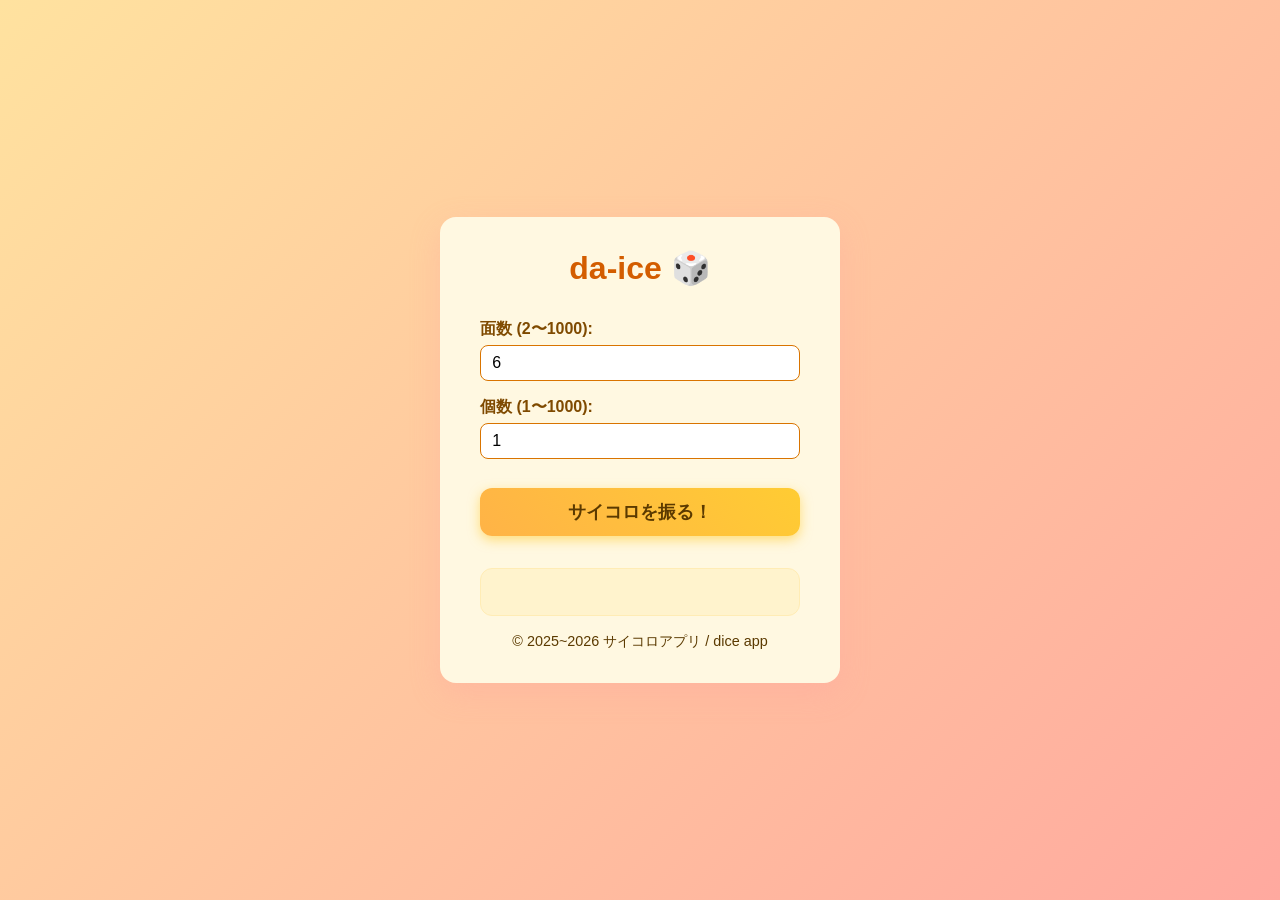
==== index.html @ 03a60294 "index.html Updates" ====
<head>
<meta charset="UTF-8" />
<meta name="viewport" content="width=device-width, initial-scale=1" />

<title>dice | サイコロ（ダイス）ツール</title>

<meta name="description" content="ブラウザ上で手軽に振ることができるサイコロ（ダイス）ツールです。確率のシミュレーションやゲームの補助ツールとして利用できると思います。">
<meta name="keywords" content="サイコロ,ダイス,dice,乱数,ランダム,ゲーム,確率">
<meta name="author" content="hamusata">
<meta name="robots" content="index,follow">

<meta property="og:type" content="website">
<meta property="og:site_name" content="dice">
<meta property="og:title" content="dice | サイコロ（ダイス）ツール">
<meta property="og:description" content="ブラウザ上で手軽に振ることができるサイコロ（ダイス）ツールです。確率のシミュレーションやゲームの補助ツールとして利用できます。">
<meta property="og:locale" content="ja_JP">

<meta name="twitter:card" content="summary">
<meta name="twitter:title" content="dice | サイコロ（ダイス）ツール">
<meta name="twitter:description" content="ブラウザ上で手軽に振ることができるサイコロ（ダイス）ツールです。確率のシミュレーションやゲームの補助ツールとして利用できます。">

<meta name="theme-color" content="#FFA94D">

<link rel="icon" href="favicon.ico" type="image/x-icon" />

<style>
*, *::before, *::after {
    box-sizing: border-box;
}

body {
    font-family: 'Segoe UI', Tahoma, Geneva, Verdana, sans-serif;
    background: linear-gradient(135deg, #FFE29F 0%, #FFA99F 100%);
    color: #5B3A00;
    margin: 0;
    min-height: 100vh;
    display: flex;
    justify-content: center;
    align-items: center;
    padding: 1rem;
}

/* カード */
main {
    background: #fff8e1;
    padding: 2rem 2.5rem;
    border-radius: 16px;
    box-shadow: 0 10px 30px rgba(255, 160, 160, 0.3);
    max-width: 400px;
    width: 100%;
    display: flex;
    flex-direction: column;
    align-items: center;
}

/* タイトル */
h1 {
    text-align: center;
    margin: 0 0 1rem 0;
    font-weight: 700;
    color: #d35d00;
}

/* 入力 */
label {
    display: block;
    margin-top: 1rem;
    font-weight: 600;
    color: #7f4a00;
    width: 100%;
}

input[type=number] {
    width: 100%;
    padding: 0.5rem 0.7rem;
    font-size: 1rem;
    border-radius: 8px;
    border: 1.5px solid #d97400;
    margin-top: 0.3rem;
    transition: border-color 0.3s ease;
}

input[type=number]:focus {
    outline: none;
    border-color: #ffa94d;
    box-shadow: 0 0 5px #ffa94d;
}

/* ボタン */
button {
    margin-top: 1.8rem;
    width: 100%;
    padding: 0.75rem;
    font-size: 1.1rem;
    font-weight: 700;
    border: none;
    border-radius: 12px;
    background: linear-gradient(45deg, #ffb347, #ffcc33);
    color: #5b3a00;
    cursor: pointer;
    box-shadow: 0 4px 12px rgba(255, 204, 51, 0.6);
    transition: background 0.3s ease, transform 0.1s ease;
}

button:hover:not(:disabled) {
    background: linear-gradient(45deg, #ffcc33, #ffb347);
}

button:active:not(:disabled) {
    transform: scale(0.98);
}

button:disabled {
    background: #ddd;
    color: #999;
    cursor: not-allowed;
    box-shadow: none;
}

/* 結果エリア */
#result {
    margin-top: 2rem;
    padding: 1rem;
    background: #fff3cd;
    border: 1px solid #ffecb5;
    border-radius: 12px;
    font-size: 1.1rem;
    color: #5b3a00;
    min-height: 3rem;
    white-space: pre-wrap;
    width: 100%;
    text-align: center;
    display: flex;
    flex-direction: column;
    gap: 0.5rem;
    justify-content: center;
    overflow-wrap: anywhere;
    word-break: break-word;
}

/* emoji修正 */
.emoji {
    font-size: 2.2rem;
    line-height: 1;
    display: block;
    max-width: 100%;
    text-align: center;

    /* はみ出し防止 */
    overflow: hidden;
}

/* 詳細 */
.details {
    font-size: 0.9rem;
    color: #7f4a00;
}

.timestamp {
    font-size: 0.8rem;
    color: #a18a68;
    margin-top: 0.3rem;
}

#footer-copy {
    margin-top: 1rem;
    color: #5b3a00;
    font-size: 0.9rem;
    text-align: center;
    -webkit-user-select: none;
    user-select: none;
    width: 100%;
}

a {
    color: #7f4a00;
    text-decoration: none;
    font-weight: 600;
    transition: color 0.3s ease;
}

a:hover {
    color: #d35d00;
    text-decoration: underline;
}

@media (max-width: 480px) {
    main {
        padding: 1.5rem 1.8rem;
        max-width: 320px;
    }
    button {
        font-size: 1rem;
        padding: 0.6rem;
    }

    .emoji {
        font-size: 2rem;
    }
}

/* 横画面 */
@media (max-height: 500px) {
    body {
        align-items: flex-start;
    }
}
</style>
</head>

<body>
<main>
<h1>da-ice 🎲</h1>

<label for="sides">面数 (2〜1000):</label>
<input type="number" id="sides" value="6" min="2" max="1000" title="サイコロの面の数">

<label for="count">個数 (1〜1000):</label>
<input type="number" id="count" value="1" min="1" max="1000" title="サイコロを振る個数">

<button id="rollBtn">サイコロを振る！</button>

<div id="result" role="region" aria-live="polite"></div>

<div id="footer-copy">&copy; 2025 サイコロアプリ / dice app</div>
</main>

<script>
const apiCandidates = [
    "https://api.hamusata.f5.si/api/dice",
    "https://dice-api.hamusata.f5.si/api/dice"
];

const rollBtn = document.getElementById("rollBtn");
const resultDiv = document.getElementById("result");
let canRoll = true;

const params = new URLSearchParams(location.search);
const showStats = params.get("mode") === "stats";

function clampAndSet(id, value, min, max) {
    const clamped = Math.min(Math.max(value, min), max);
    const input = document.getElementById(id);
    if (input.value != clamped) input.value = clamped;
    return clamped;
}

async function fetchFromApis(urls) {
    for (const url of urls) {
        try {
            const res = await fetch(url);
            if (!res.ok) throw new Error();
            return await res.json();
        } catch (error) {
            continue;
        }
    }
    throw new Error("すべてのAPIが応答しませんでした。");
}

rollBtn.addEventListener('click', async () => {
    if (!canRoll) return;
    canRoll = false;
    rollBtn.disabled = true;
    resultDiv.textContent = '処理中です。しばらくお待ちください。';

    const sides = clampAndSet('sides', Number(document.getElementById('sides').value), 2, 1000);
    const count = clampAndSet('count', Number(document.getElementById('count').value), 1, 1000);

    const query = `?sides=${sides}&count=${count}`;
    const urlsWithParams = apiCandidates.map(base => base + query);

    try {
        const data = await fetchFromApis(urlsWithParams);

        let html = "";

        if (data.emoji) {
            html += `<div class="emoji">${data.emoji}</div>`;
        }

        if (data.message) {
            html += `<div>${data.message}</div>`;
        }

        if (data.rolls && data.rolls.length > 1) {
            html += `<div class="details">出目: ${data.rolls.join(", ")}</div>`;
        }

        if (showStats && data.stats) {
            html += `
                <div class="details">
                    平均: ${data.stats.average}<br>
                    最小: ${data.stats.min}<br>
                    最大: ${data.stats.max}
                </div>
            `;

            const counts = Object.entries(data.stats.counts)
                .map(([k, v]) => `${k}:${v}`)
                .join(" ");

            html += `<div class="details">${counts}</div>`;
        }

        if (data.timestamp_jst) {
            html += `<div class="timestamp">${data.timestamp_jst}</div>`;
        }

        resultDiv.innerHTML = html || "結果が空でした";

    } catch (e) {
        resultDiv.textContent = 'エラーが発生しました。' + e.message;
    } finally {
        setTimeout(() => {
            canRoll = true;
            rollBtn.disabled = false;
        }, 1500);
    }
});

// フッター初期化
(function() {
    const baseYear = 2025;
    const currentYear = new Date().getFullYear();
    const hostname = location.hostname;
    const footer = document.getElementById("footer-copy");

    let copyrightYear = baseYear + (currentYear > baseYear ? "~" + currentYear : "");
    let footerHTML = `&copy; ${copyrightYear} `;

    if (hostname.includes("hamuzon-jp.f5.si")) {
        footerHTML += `<a href="https://hamuzon-jp.f5.si" target="_blank">@hamuzon</a>`;
    } else if (hostname.includes("hamuzon.web.fc2.com")) {
        footerHTML += `<a href="https://hamuzon.web.fc2.com" target="_blank">@hamuzon</a>`;
    } else if (hostname.includes("hamuzon.github.io")) {
        footerHTML += `<a href="https://hamuzon.github.io" target="_blank">@hamuzon</a>`;
    } else if (hostname.includes("hamusata.f5.si")) {
        footerHTML += `<a href="https://hamusata.f5.si" target="_blank">@hamusata</a>`;
    } else {
        footerHTML += `サイコロアプリ / dice app`;
    }
    if (footer) footer.innerHTML = footerHTML;
})();
</script>
</body>
</html>
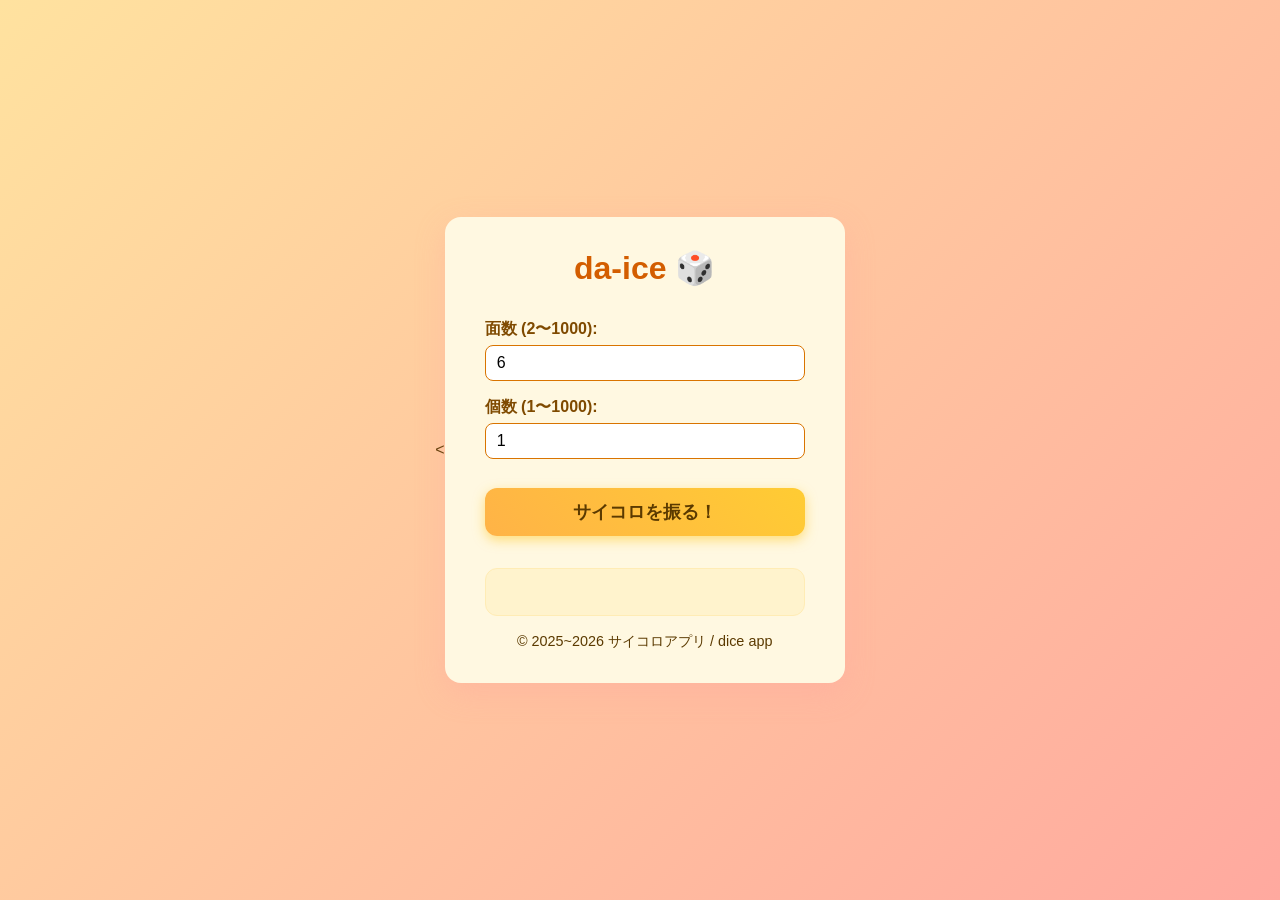
==== commit d9666bc3: "index.html Updates" ====
--- a/index.html
+++ b/index.html
@@ -1,10 +1,14 @@
+<<!DOCTYPE html>
+<html lang="ja">
+
 <head>
-<meta charset="UTF-8" />
-<meta name="viewport" content="width=device-width, initial-scale=1" />
+<meta charset="UTF-8">
+<meta name="viewport" content="width=device-width, initial-scale=1">
 
 <title>dice | サイコロ（ダイス）ツール</title>
 
 <meta name="description" content="ブラウザ上で手軽に振ることができるサイコロ（ダイス）ツールです。確率のシミュレーションやゲームの補助ツールとして利用できると思います。">
+
 <meta name="keywords" content="サイコロ,ダイス,dice,乱数,ランダム,ゲーム,確率">
 <meta name="author" content="hamusata">
 <meta name="robots" content="index,follow">
@@ -12,16 +16,17 @@
 <meta property="og:type" content="website">
 <meta property="og:site_name" content="dice">
 <meta property="og:title" content="dice | サイコロ（ダイス）ツール">
-<meta property="og:description" content="ブラウザ上で手軽に振ることができるサイコロ（ダイス）ツールです。確率のシミュレーションやゲームの補助ツールとして利用できます。">
+<meta property="og:description" content="ブラウザ上で手軽に振ることができるサイコロ（ダイス）ツールです。確率のシミュレーションやゲームの補助ツールとして利用できると思います。">
 <meta property="og:locale" content="ja_JP">
 
 <meta name="twitter:card" content="summary">
 <meta name="twitter:title" content="dice | サイコロ（ダイス）ツール">
-<meta name="twitter:description" content="ブラウザ上で手軽に振ることができるサイコロ（ダイス）ツールです。確率のシミュレーションやゲームの補助ツールとして利用できます。">
+<meta name="twitter:description" content="ブラウザ上で手軽に振ることができるサイコロ（ダイス）ツールです。確率のシミュレーションやゲームの補助ツールとして利用できると思います。">
 
 <meta name="theme-color" content="#FFA94D">
 
-<link rel="icon" href="favicon.ico" type="image/x-icon" />
+<link rel="icon" href="favicon.ico" type="image/x-icon">
+
 
 <style>
 *, *::before, *::after {
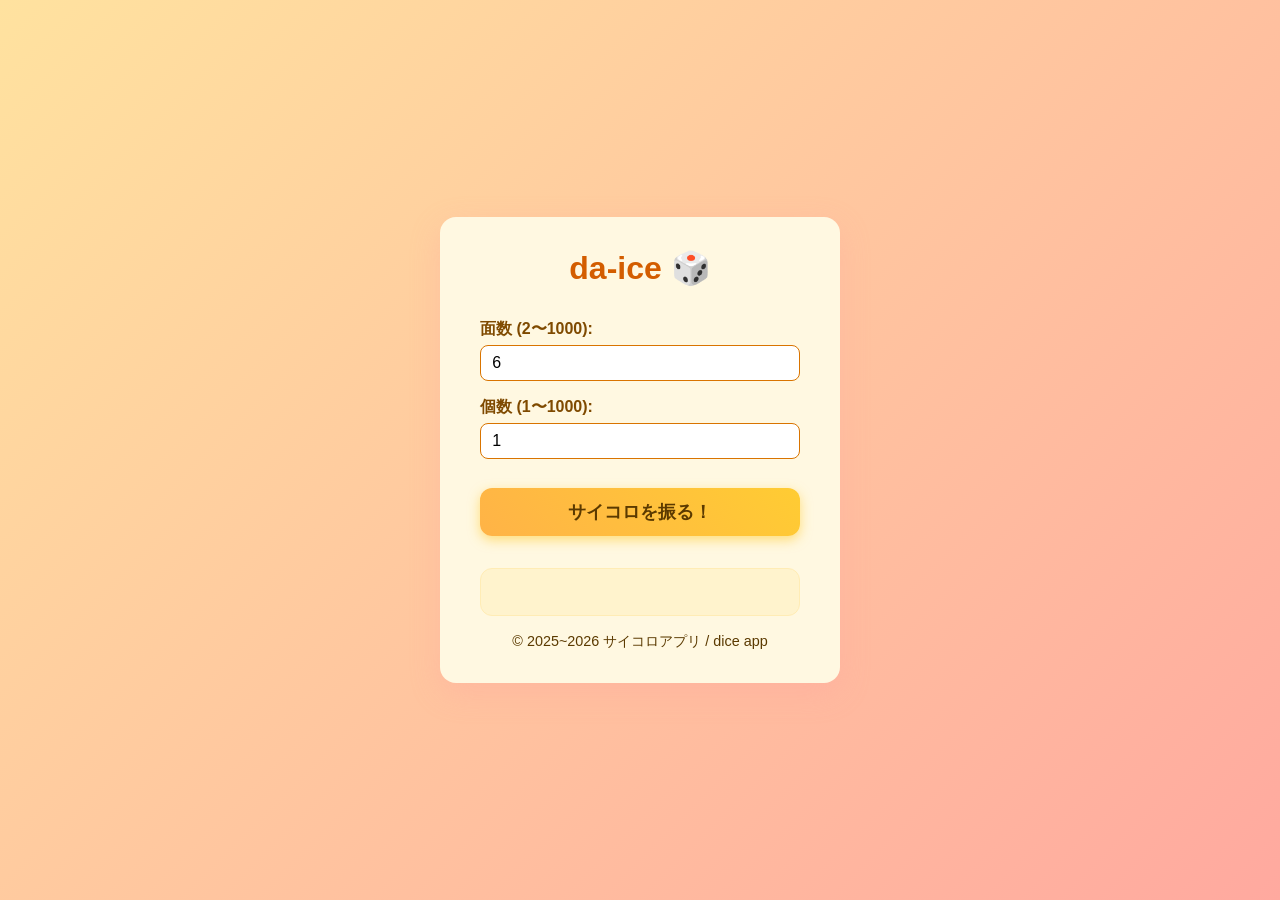
==== commit fedbca37: "Update index.html" ====
--- a/index.html
+++ b/index.html
@@ -1,4 +1,4 @@
-<<!DOCTYPE html>
+<!DOCTYPE html>
 <html lang="ja">
 
 <head>
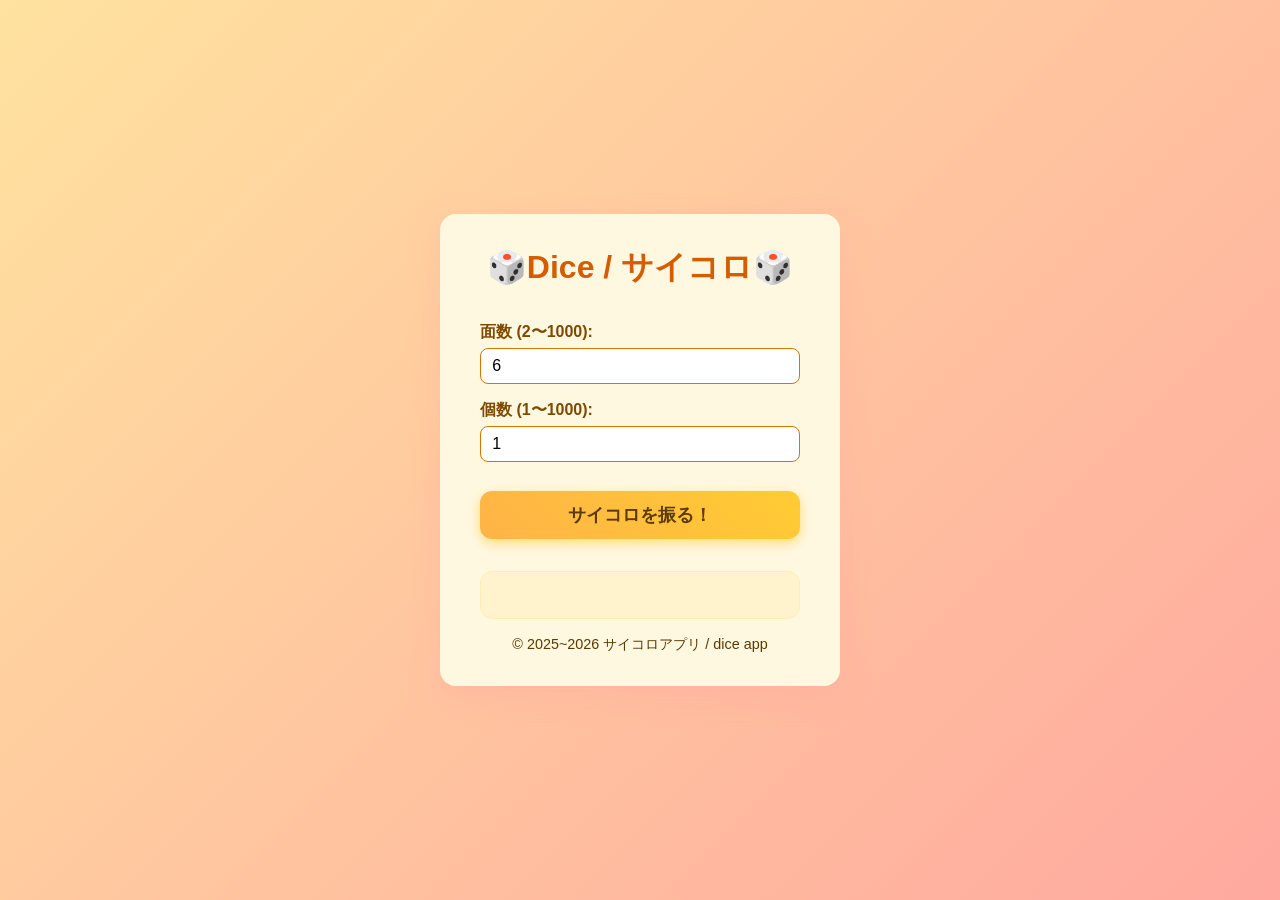
==== commit 5b25ad8b: "index.html Update H1 Title Update" ====
--- a/index.html
+++ b/index.html
@@ -2,351 +2,66 @@
 <html lang="ja">
 
 <head>
-<meta charset="UTF-8">
-<meta name="viewport" content="width=device-width, initial-scale=1">
+    <meta charset="UTF-8">
+    <meta name="viewport" content="width=device-width, initial-scale=1">
 
-<title>dice | サイコロ（ダイス）ツール</title>
+    <title>dice | サイコロ（ダイス）ツール</title>
 
-<meta name="description" content="ブラウザ上で手軽に振ることができるサイコロ（ダイス）ツールです。確率のシミュレーションやゲームの補助ツールとして利用できると思います。">
+    <meta name="description" content="ブラウザ上で手軽に振ることができるサイコロ（ダイス）ツールです。確率のシミュレーションやゲームの補助ツールとして利用できると思います。">
+    <meta name="keywords" content="サイコロ,ダイス,dice,乱数,ランダム,ゲーム,確率">
+    <meta name="author" content="hamusata">
+    <meta name="robots" content="index,follow">
 
-<meta name="keywords" content="サイコロ,ダイス,dice,乱数,ランダム,ゲーム,確率">
-<meta name="author" content="hamusata">
-<meta name="robots" content="index,follow">
+    <link rel="canonical" href="https://hamuzon-jp.f5.si/dice/">
 
-<meta property="og:type" content="website">
-<meta property="og:site_name" content="dice">
-<meta property="og:title" content="dice | サイコロ（ダイス）ツール">
-<meta property="og:description" content="ブラウザ上で手軽に振ることができるサイコロ（ダイス）ツールです。確率のシミュレーションやゲームの補助ツールとして利用できると思います。">
-<meta property="og:locale" content="ja_JP">
+    <meta property="og:type" content="website">
+    <meta property="og:site_name" content="dice">
+    <meta property="og:title" content="dice | サイコロ（ダイス）ツール">
+    <meta property="og:description" content="ブラウザ上で手軽に振ることができるサイコロ（ダイス）ツールです。確率のシミュレーションやゲームの補助ツールとして利用できると思います。">
+    <meta property="og:locale" content="ja_JP">
 
-<meta name="twitter:card" content="summary">
-<meta name="twitter:title" content="dice | サイコロ（ダイス）ツール">
-<meta name="twitter:description" content="ブラウザ上で手軽に振ることができるサイコロ（ダイス）ツールです。確率のシミュレーションやゲームの補助ツールとして利用できると思います。">
+    <meta name="twitter:card" content="summary">
+    <meta name="twitter:title" content="dice | サイコロ（ダイス）ツール">
+    <meta name="twitter:description" content="ブラウザ上で手軽に振ることができるサイコロ（ダイス）ツールです。確率のシミュレーションやゲームの補助ツールとして利用できると思います。">
 
-<meta name="theme-color" content="#FFA94D">
-
-<link rel="icon" href="favicon.ico" type="image/x-icon">
-
-
-<style>
-*, *::before, *::after {
-    box-sizing: border-box;
-}
-
-body {
-    font-family: 'Segoe UI', Tahoma, Geneva, Verdana, sans-serif;
-    background: linear-gradient(135deg, #FFE29F 0%, #FFA99F 100%);
-    color: #5B3A00;
-    margin: 0;
-    min-height: 100vh;
-    display: flex;
-    justify-content: center;
-    align-items: center;
-    padding: 1rem;
-}
-
-/* カード */
-main {
-    background: #fff8e1;
-    padding: 2rem 2.5rem;
-    border-radius: 16px;
-    box-shadow: 0 10px 30px rgba(255, 160, 160, 0.3);
-    max-width: 400px;
-    width: 100%;
-    display: flex;
-    flex-direction: column;
-    align-items: center;
-}
-
-/* タイトル */
-h1 {
-    text-align: center;
-    margin: 0 0 1rem 0;
-    font-weight: 700;
-    color: #d35d00;
-}
-
-/* 入力 */
-label {
-    display: block;
-    margin-top: 1rem;
-    font-weight: 600;
-    color: #7f4a00;
-    width: 100%;
-}
-
-input[type=number] {
-    width: 100%;
-    padding: 0.5rem 0.7rem;
-    font-size: 1rem;
-    border-radius: 8px;
-    border: 1.5px solid #d97400;
-    margin-top: 0.3rem;
-    transition: border-color 0.3s ease;
-}
-
-input[type=number]:focus {
-    outline: none;
-    border-color: #ffa94d;
-    box-shadow: 0 0 5px #ffa94d;
-}
-
-/* ボタン */
-button {
-    margin-top: 1.8rem;
-    width: 100%;
-    padding: 0.75rem;
-    font-size: 1.1rem;
-    font-weight: 700;
-    border: none;
-    border-radius: 12px;
-    background: linear-gradient(45deg, #ffb347, #ffcc33);
-    color: #5b3a00;
-    cursor: pointer;
-    box-shadow: 0 4px 12px rgba(255, 204, 51, 0.6);
-    transition: background 0.3s ease, transform 0.1s ease;
-}
-
-button:hover:not(:disabled) {
-    background: linear-gradient(45deg, #ffcc33, #ffb347);
-}
-
-button:active:not(:disabled) {
-    transform: scale(0.98);
-}
-
-button:disabled {
-    background: #ddd;
-    color: #999;
-    cursor: not-allowed;
-    box-shadow: none;
-}
-
-/* 結果エリア */
-#result {
-    margin-top: 2rem;
-    padding: 1rem;
-    background: #fff3cd;
-    border: 1px solid #ffecb5;
-    border-radius: 12px;
-    font-size: 1.1rem;
-    color: #5b3a00;
-    min-height: 3rem;
-    white-space: pre-wrap;
-    width: 100%;
-    text-align: center;
-    display: flex;
-    flex-direction: column;
-    gap: 0.5rem;
-    justify-content: center;
-    overflow-wrap: anywhere;
-    word-break: break-word;
-}
-
-/* emoji修正 */
-.emoji {
-    font-size: 2.2rem;
-    line-height: 1;
-    display: block;
-    max-width: 100%;
-    text-align: center;
-
-    /* はみ出し防止 */
-    overflow: hidden;
-}
-
-/* 詳細 */
-.details {
-    font-size: 0.9rem;
-    color: #7f4a00;
-}
-
-.timestamp {
-    font-size: 0.8rem;
-    color: #a18a68;
-    margin-top: 0.3rem;
-}
-
-#footer-copy {
-    margin-top: 1rem;
-    color: #5b3a00;
-    font-size: 0.9rem;
-    text-align: center;
-    -webkit-user-select: none;
-    user-select: none;
-    width: 100%;
-}
-
-a {
-    color: #7f4a00;
-    text-decoration: none;
-    font-weight: 600;
-    transition: color 0.3s ease;
-}
-
-a:hover {
-    color: #d35d00;
-    text-decoration: underline;
-}
-
-@media (max-width: 480px) {
-    main {
-        padding: 1.5rem 1.8rem;
-        max-width: 320px;
-    }
-    button {
-        font-size: 1rem;
-        padding: 0.6rem;
-    }
-
-    .emoji {
-        font-size: 2rem;
-    }
-}
-
-/* 横画面 */
-@media (max-height: 500px) {
-    body {
-        align-items: flex-start;
-    }
-}
-</style>
+    <link rel="icon" href="favicon.ico" type="image/x-icon">
+    <link rel="stylesheet" href="style.css">
 </head>
 
 <body>
-<main>
-<h1>da-ice 🎲</h1>
+    <main>
+        <h1>🎲Dice / サイコロ🎲</h1>
 
-<label for="sides">面数 (2〜1000):</label>
-<input type="number" id="sides" value="6" min="2" max="1000" title="サイコロの面の数">
+        <label for="sides">面数 (2〜1000):</label>
+        <input
+            type="number"
+            id="sides"
+            value="6"
+            min="2"
+            max="1000"
+            title="サイコロの面の数"
+        >
 
-<label for="count">個数 (1〜1000):</label>
-<input type="number" id="count" value="1" min="1" max="1000" title="サイコロを振る個数">
+        <label for="count">個数 (1〜1000):</label>
+        <input
+            type="number"
+            id="count"
+            value="1"
+            min="1"
+            max="1000"
+            title="サイコロを振る個数"
+        >
 
-<button id="rollBtn">サイコロを振る！</button>
+        <button id="rollBtn">サイコロを振る！</button>
 
-<div id="result" role="region" aria-live="polite"></div>
+        <div id="result" role="region" aria-live="polite"></div>
 
-<div id="footer-copy">&copy; 2025 サイコロアプリ / dice app</div>
-</main>
+        <div id="footer-copy">
+            &copy; 2025 サイコロアプリ / dice app
+        </div>
+    </main>
 
-<script>
-const apiCandidates = [
-    "https://api.hamusata.f5.si/api/dice",
-    "https://dice-api.hamusata.f5.si/api/dice"
-];
+    <script src="script.js"></script>
+</body>
 
-const rollBtn = document.getElementById("rollBtn");
-const resultDiv = document.getElementById("result");
-let canRoll = true;
-
-const params = new URLSearchParams(location.search);
-const showStats = params.get("mode") === "stats";
-
-function clampAndSet(id, value, min, max) {
-    const clamped = Math.min(Math.max(value, min), max);
-    const input = document.getElementById(id);
-    if (input.value != clamped) input.value = clamped;
-    return clamped;
-}
-
-async function fetchFromApis(urls) {
-    for (const url of urls) {
-        try {
-            const res = await fetch(url);
-            if (!res.ok) throw new Error();
-            return await res.json();
-        } catch (error) {
-            continue;
-        }
-    }
-    throw new Error("すべてのAPIが応答しませんでした。");
-}
-
-rollBtn.addEventListener('click', async () => {
-    if (!canRoll) return;
-    canRoll = false;
-    rollBtn.disabled = true;
-    resultDiv.textContent = '処理中です。しばらくお待ちください。';
-
-    const sides = clampAndSet('sides', Number(document.getElementById('sides').value), 2, 1000);
-    const count = clampAndSet('count', Number(document.getElementById('count').value), 1, 1000);
-
-    const query = `?sides=${sides}&count=${count}`;
-    const urlsWithParams = apiCandidates.map(base => base + query);
-
-    try {
-        const data = await fetchFromApis(urlsWithParams);
-
-        let html = "";
-
-        if (data.emoji) {
-            html += `<div class="emoji">${data.emoji}</div>`;
-        }
-
-        if (data.message) {
-            html += `<div>${data.message}</div>`;
-        }
-
-        if (data.rolls && data.rolls.length > 1) {
-            html += `<div class="details">出目: ${data.rolls.join(", ")}</div>`;
-        }
-
-        if (showStats && data.stats) {
-            html += `
-                <div class="details">
-                    平均: ${data.stats.average}<br>
-                    最小: ${data.stats.min}<br>
-                    最大: ${data.stats.max}
-                </div>
-            `;
-
-            const counts = Object.entries(data.stats.counts)
-                .map(([k, v]) => `${k}:${v}`)
-                .join(" ");
-
-            html += `<div class="details">${counts}</div>`;
-        }
-
-        if (data.timestamp_jst) {
-            html += `<div class="timestamp">${data.timestamp_jst}</div>`;
-        }
-
-        resultDiv.innerHTML = html || "結果が空でした";
-
-    } catch (e) {
-        resultDiv.textContent = 'エラーが発生しました。' + e.message;
-    } finally {
-        setTimeout(() => {
-            canRoll = true;
-            rollBtn.disabled = false;
-        }, 1500);
-    }
-});
-
-// フッター初期化
-(function() {
-    const baseYear = 2025;
-    const currentYear = new Date().getFullYear();
-    const hostname = location.hostname;
-    const footer = document.getElementById("footer-copy");
-
-    let copyrightYear = baseYear + (currentYear > baseYear ? "~" + currentYear : "");
-    let footerHTML = `&copy; ${copyrightYear} `;
-
-    if (hostname.includes("hamuzon-jp.f5.si")) {
-        footerHTML += `<a href="https://hamuzon-jp.f5.si" target="_blank">@hamuzon</a>`;
-    } else if (hostname.includes("hamuzon.web.fc2.com")) {
-        footerHTML += `<a href="https://hamuzon.web.fc2.com" target="_blank">@hamuzon</a>`;
-    } else if (hostname.includes("hamuzon.github.io")) {
-        footerHTML += `<a href="https://hamuzon.github.io" target="_blank">@hamuzon</a>`;
-    } else if (hostname.includes("hamusata.f5.si")) {
-        footerHTML += `<a href="https://hamusata.f5.si" target="_blank">@hamusata</a>`;
-    } else {
-        footerHTML += `サイコロアプリ / dice app`;
-    }
-    if (footer) footer.innerHTML = footerHTML;
-})();
-</script>
-</body>
 </html>
--- a/style.css
+++ b/style.css
@@ -0,0 +1,172 @@
+*, *::before, *::after {
+    box-sizing: border-box;
+}
+
+body {
+    font-family: 'Segoe UI', Tahoma, Geneva, Verdana, sans-serif;
+    background: linear-gradient(135deg, #FFE29F 0%, #FFA99F 100%);
+    color: #5B3A00;
+    margin: 0;
+    min-height: 100vh;
+    display: flex;
+    justify-content: center;
+    align-items: center;
+    padding: 1rem;
+}
+
+main {
+    background: #fff8e1;
+    padding: 2rem 2.5rem;
+    border-radius: 16px;
+    box-shadow: 0 10px 30px rgba(255, 160, 160, 0.3);
+    max-width: 400px;
+    width: 100%;
+    display: flex;
+    flex-direction: column;
+    align-items: center;
+}
+
+h1 {
+    text-align: center;
+    margin: 0 0 1rem 0;
+    font-weight: 700;
+    color: #d35d00;
+}
+
+label {
+    display: block;
+    margin-top: 1rem;
+    font-weight: 600;
+    color: #7f4a00;
+    width: 100%;
+}
+
+input[type=number] {
+    width: 100%;
+    padding: 0.5rem 0.7rem;
+    font-size: 1rem;
+    border-radius: 8px;
+    border: 1.5px solid #d97400;
+    margin-top: 0.3rem;
+    transition: border-color 0.3s ease;
+}
+
+input[type=number]:focus {
+    outline: none;
+    border-color: #ffa94d;
+    box-shadow: 0 0 5px #ffa94d;
+}
+
+button {
+    margin-top: 1.8rem;
+    width: 100%;
+    padding: 0.75rem;
+    font-size: 1.1rem;
+    font-weight: 700;
+    border: none;
+    border-radius: 12px;
+    background: linear-gradient(45deg, #ffb347, #ffcc33);
+    color: #5b3a00;
+    cursor: pointer;
+    box-shadow: 0 4px 12px rgba(255, 204, 51, 0.6);
+    transition: background 0.3s ease, transform 0.1s ease;
+}
+
+button:hover:not(:disabled) {
+    background: linear-gradient(45deg, #ffcc33, #ffb347);
+}
+
+button:active:not(:disabled) {
+    transform: scale(0.98);
+}
+
+button:disabled {
+    background: #ddd;
+    color: #999;
+    cursor: not-allowed;
+    box-shadow: none;
+}
+
+#result {
+    margin-top: 2rem;
+    padding: 1rem;
+    background: #fff3cd;
+    border: 1px solid #ffecb5;
+    border-radius: 12px;
+    font-size: 1.1rem;
+    color: #5b3a00;
+    min-height: 3rem;
+    white-space: pre-wrap;
+    width: 100%;
+    text-align: center;
+    display: flex;
+    flex-direction: column;
+    gap: 0.5rem;
+    justify-content: center;
+    overflow-wrap: anywhere;
+    word-break: break-word;
+}
+
+.emoji {
+    font-size: 2.2rem;
+    line-height: 1;
+    display: block;
+    max-width: 100%;
+    text-align: center;
+
+    overflow: hidden;
+}
+
+.details {
+    font-size: 0.9rem;
+    color: #7f4a00;
+}
+
+.timestamp {
+    font-size: 0.8rem;
+    color: #a18a68;
+    margin-top: 0.3rem;
+}
+
+#footer-copy {
+    margin-top: 1rem;
+    color: #5b3a00;
+    font-size: 0.9rem;
+    text-align: center;
+    -webkit-user-select: none;
+    user-select: none;
+    width: 100%;
+}
+
+a {
+    color: #7f4a00;
+    text-decoration: none;
+    font-weight: 600;
+    transition: color 0.3s ease;
+}
+
+a:hover {
+    color: #d35d00;
+    text-decoration: underline;
+}
+
+@media (max-width: 480px) {
+    main {
+        padding: 1.5rem 1.8rem;
+        max-width: 320px;
+    }
+    button {
+        font-size: 1rem;
+        padding: 0.6rem;
+    }
+
+    .emoji {
+        font-size: 2rem;
+    }
+}
+
+@media (max-height: 500px) {
+    body {
+        align-items: flex-start;
+    }
+}
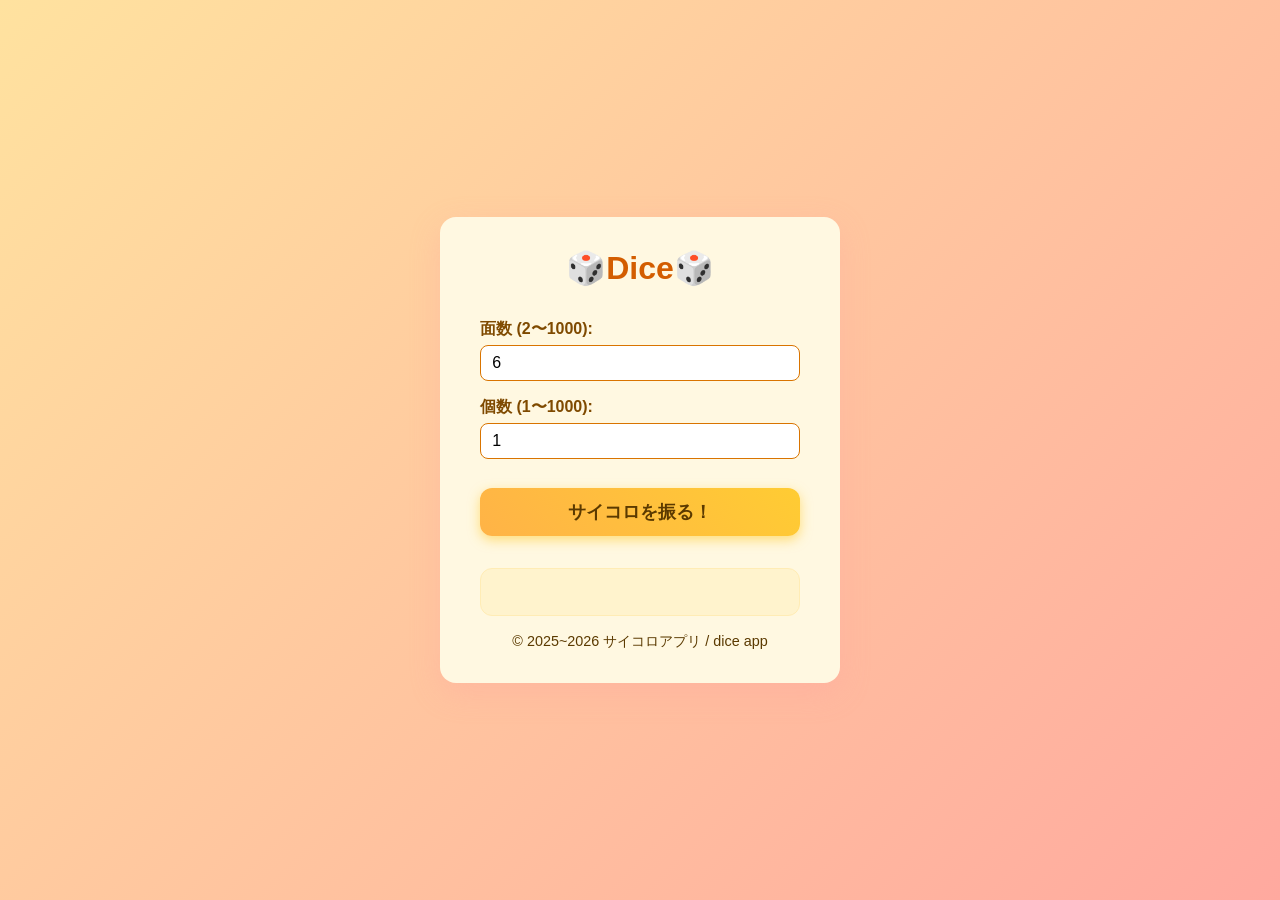
==== commit 1c977b7d: "index.html Update h1 Title Change" ====
--- a/index.html
+++ b/index.html
@@ -30,7 +30,7 @@
 
 <body>
     <main>
-        <h1>🎲Dice / サイコロ🎲</h1>
+        <h1>🎲Dice🎲</h1>
 
         <label for="sides">面数 (2〜1000):</label>
         <input
